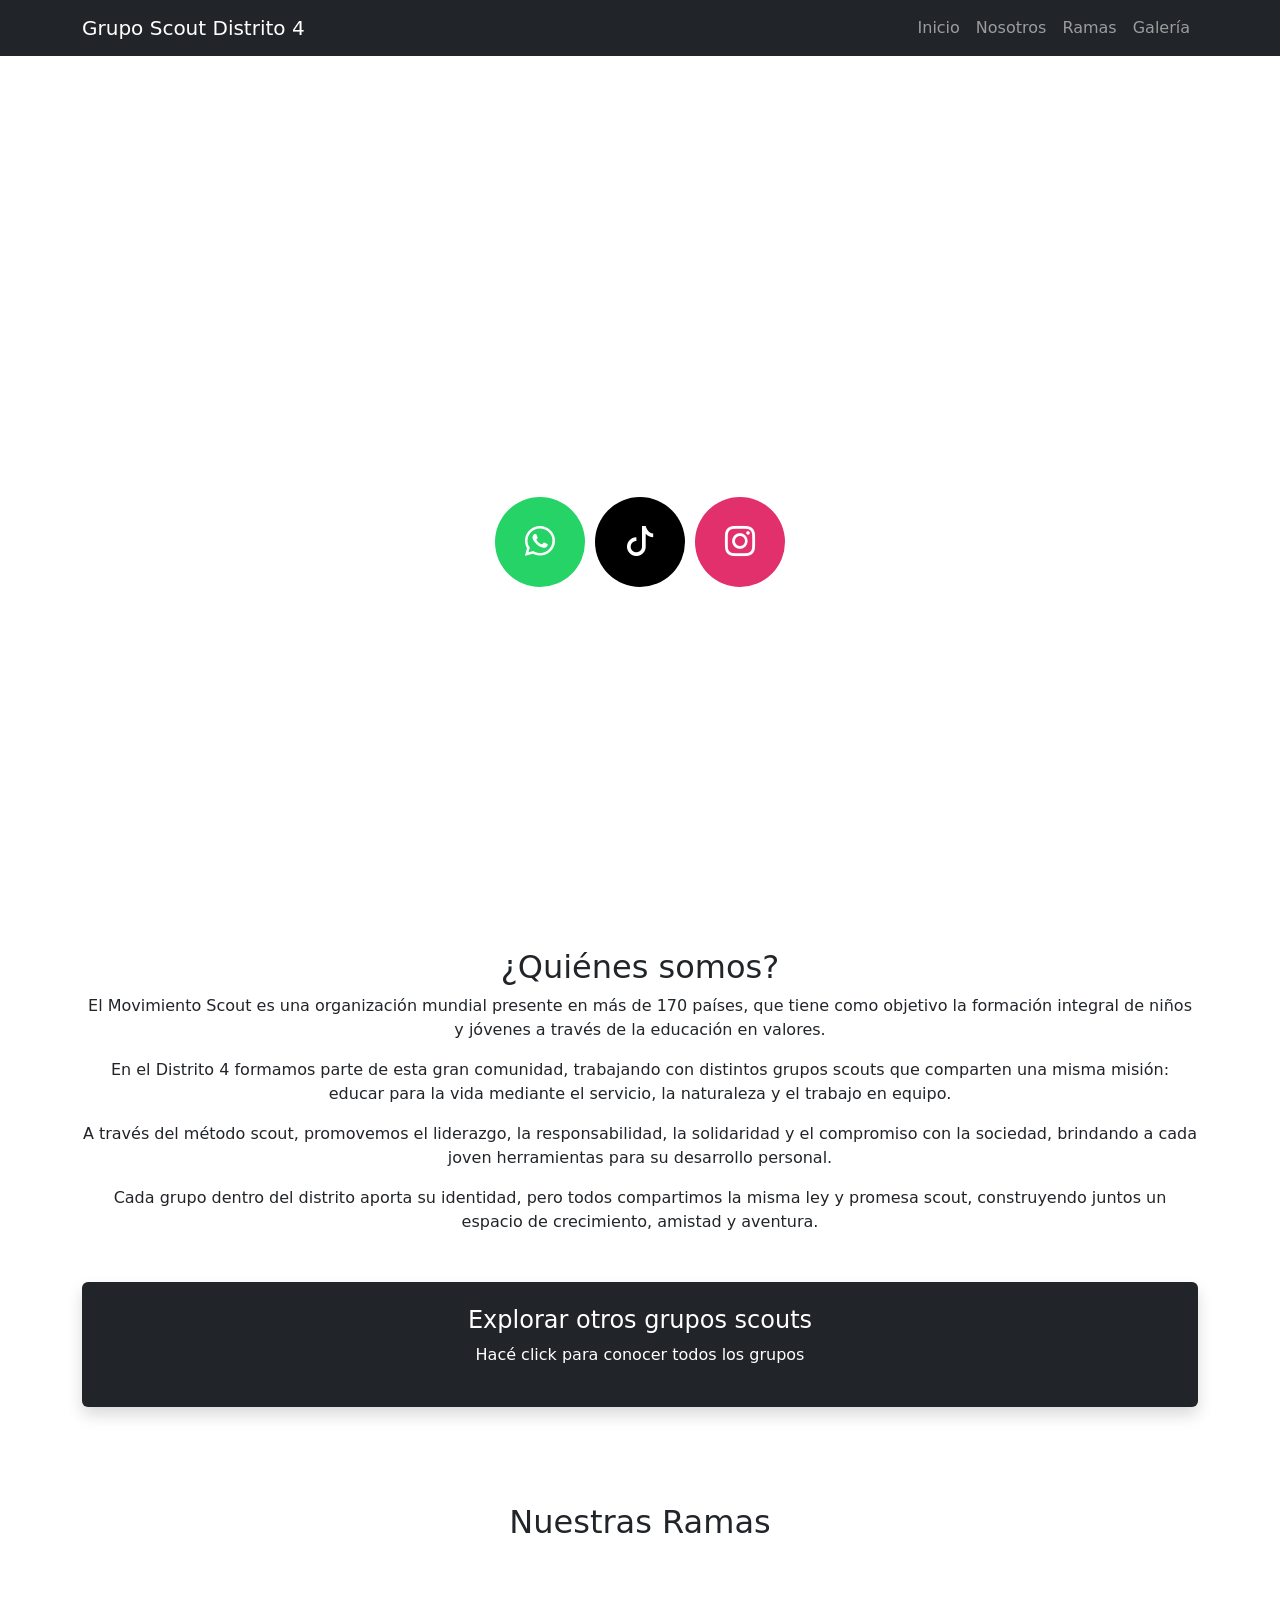
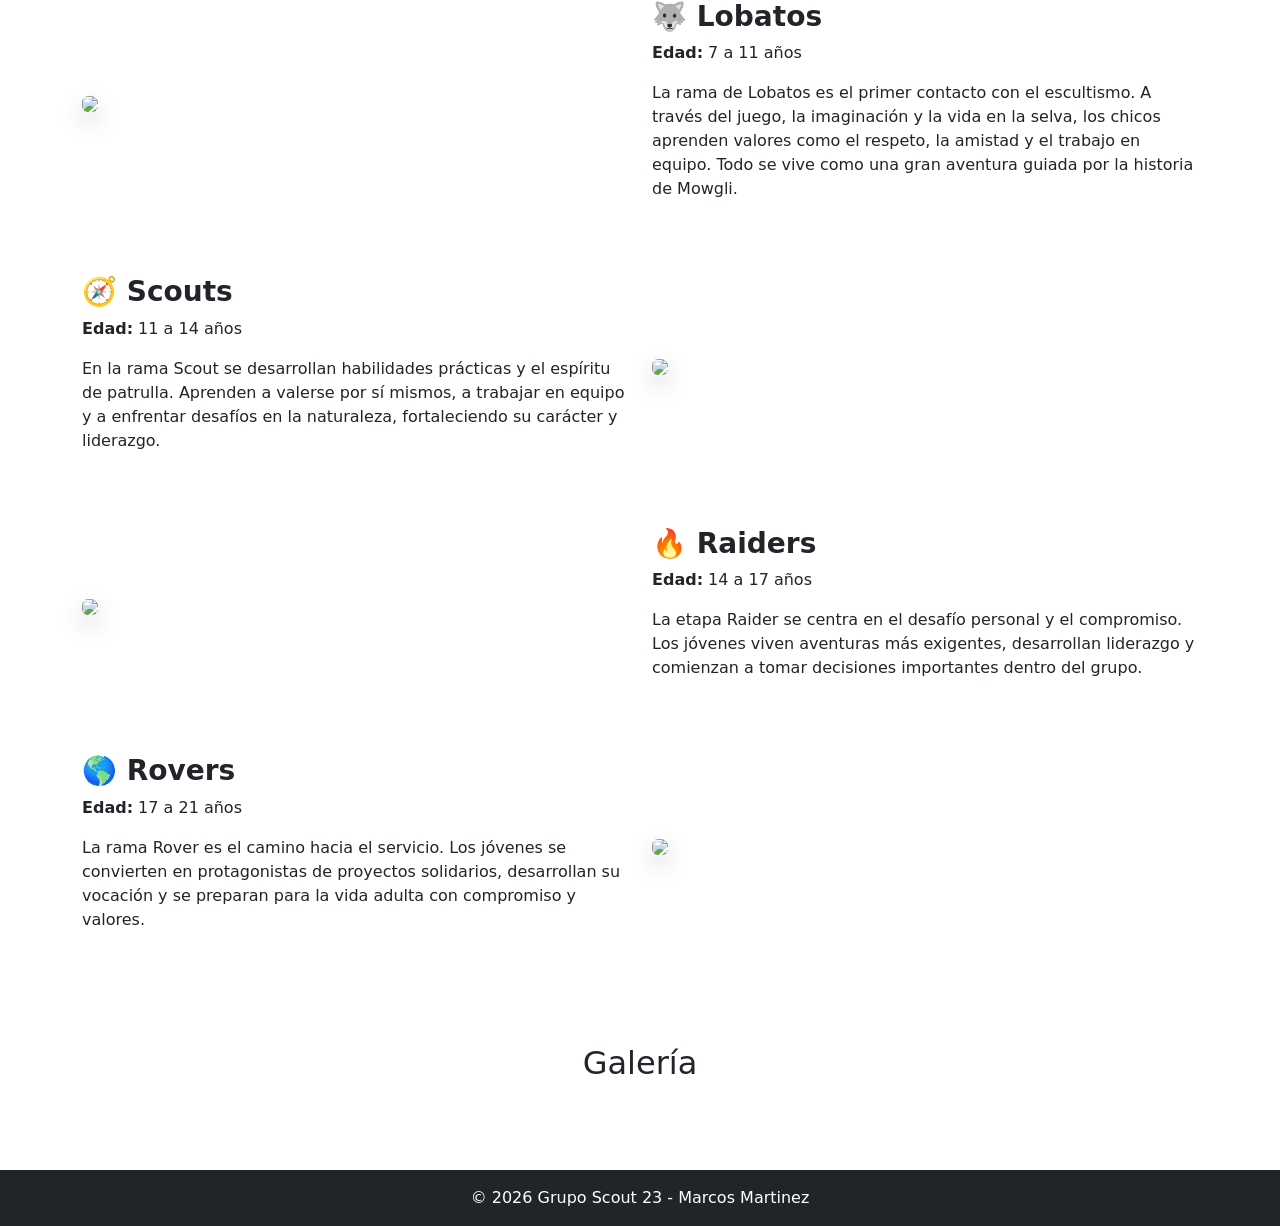
==== index.html @ 5b3af309 "Update index.html" ====
<!DOCTYPE html>
<html lang="es">
<head>
  <meta charset="UTF-8">
  <meta name="viewport" content="width=device-width, initial-scale=1.0">
  <title>Grupo Scout Distrito 4</title>

  <!-- Bootstrap -->
  <link href="https://cdn.jsdelivr.net/npm/bootstrap@5.3.0/dist/css/bootstrap.min.css" rel="stylesheet">
  <link href="https://cdn.jsdelivr.net/npm/bootstrap-icons/font/bootstrap-icons.css" rel="stylesheet">
  <!-- Animaciones -->
  <link href="https://unpkg.com/aos@2.3.1/dist/aos.css" rel="stylesheet">
  <link rel="stylesheet" href="assets/css/estilos.css">

</head>

<body>

<!-- NAVBAR -->
<nav class="navbar navbar-expand-lg navbar-dark bg-dark fixed-top">
  <div class="container">
    <a class="navbar-brand" href="#">Grupo Scout Distrito 4</a>
    <button class="navbar-toggler" data-bs-toggle="collapse" data-bs-target="#menu">☰</button>

    <div class="collapse navbar-collapse" id="menu">
      <ul class="navbar-nav ms-auto">
        <li class="nav-item"><a class="nav-link" href="#inicio">Inicio</a></li>
        <li class="nav-item"><a class="nav-link" href="#about">Nosotros</a></li>
        <li class="nav-item"><a class="nav-link" href="#ramas">Ramas</a></li>
        <li class="nav-item"><a class="nav-link" href="#galeria">Galería</a></li>
      </ul>
    </div>
  </div>
</nav>

<!-- HERO -->
<section id="inicio" class="hero d-flex align-items-center text-center text-white">
  <div class="container" data-aos="fade-up">
    <h1 class="display-4">Grupo Scout Distrito 4</h1>
    <p class="lead">Aventura, amistad y naturaleza</p>

    <h2>Seguinos en nuestras Redes</h2>
      <div class="redes-hero mt-4">

        <div class="red-expand whatsapp" onclick="toggleRed(this)">
          <i class="bi bi-whatsapp icon"></i>
          <span class="texto">
            <a href="https://wa.me/1151557910" target="_blank">WhatsApp</a>
          </span>
        </div>

        <div class="red-expand tiktok" onclick="toggleRed(this)">
          <i class="bi bi-tiktok icon"></i>
          <span class="texto">
            <a href="#">TikTok</a>
          </span>
        </div>

        <div class="red-expand instagram" onclick="toggleRed(this)">
          <i class="bi bi-instagram icon"></i>
          <span class="texto">
            <a href="https://www.instagram.com/_clansanjorge/" target="_blank">Instagram</a>
          </span>
        </div>

      </div>
  </div>
</section>

<!-- ABOUT -->
<section id="about" class="py-5">
  <div class="container text-center" data-aos="fade-up">
    <h2>¿Quiénes somos?</h2>

    <p>
      El Movimiento Scout es una organización mundial presente en más de 170 países, 
      que tiene como objetivo la formación integral de niños y jóvenes a través de la educación en valores.
    </p>

    <p>
      En el Distrito 4 formamos parte de esta gran comunidad, trabajando con distintos grupos scouts 
      que comparten una misma misión: educar para la vida mediante el servicio, la naturaleza y el trabajo en equipo.
    </p>

    <p>
      A través del método scout, promovemos el liderazgo, la responsabilidad, la solidaridad 
      y el compromiso con la sociedad, brindando a cada joven herramientas para su desarrollo personal.
    </p>

    <p>
      Cada grupo dentro del distrito aporta su identidad, pero todos compartimos la misma ley y promesa scout, 
      construyendo juntos un espacio de crecimiento, amistad y aventura.
    </p>

    <div class="mt-5">
      <a href="grupos.html" class="text-decoration-none">
        <div class="p-4 bg-dark text-white rounded shadow grupo-link">
          <h4>Explorar otros grupos scouts</h4>
          <p>Hacé click para conocer todos los grupos</p>
        </div>
      </a>
    </div>

  </div>
</section>

<section id="ramas" class="py-5">
  <div class="container">
    <h2 class="text-center mb-5">Nuestras Ramas</h2>

    <!-- LOBATOS -->
    <div class="row align-items-center mb-5" data-aos="fade-right">
      <div class="col-md-6">
        <img src="https://e0.pxfuel.com/wallpapers/967/154/desktop-wallpaper-solid-black-1920%C3%971080-black-solid-color-background-top.jpg" class="img-fluid rounded">
      </div>
      <div class="col-md-6">
        <h3>🐺 Lobatos</h3>
        <p><strong>Edad:</strong> 7 a 11 años</p>
        <p>La rama de Lobatos es el primer contacto con el escultismo. A través del juego, la imaginación y la vida en la selva, los chicos aprenden valores como el respeto, la amistad y el trabajo en equipo. Todo se vive como una gran aventura guiada por la historia de Mowgli.</p>
      </div>
    </div>

    <!-- SCOUTS -->
    <div class="row align-items-center mb-5 flex-md-row-reverse" data-aos="fade-left">
      <div class="col-md-6">
        <img src="https://e0.pxfuel.com/wallpapers/967/154/desktop-wallpaper-solid-black-1920%C3%971080-black-solid-color-background-top.jpg" class="img-fluid rounded">
      </div>
      <div class="col-md-6">
        <h3>🧭 Scouts</h3>
        <p><strong>Edad:</strong> 11 a 14 años</p>
        <p>En la rama Scout se desarrollan habilidades prácticas y el espíritu de patrulla. Aprenden a valerse por sí mismos, a trabajar en equipo y a enfrentar desafíos en la naturaleza, fortaleciendo su carácter y liderazgo.</p>
      </div>
    </div>

    <!-- RAIDERS -->
    <div class="row align-items-center mb-5" data-aos="fade-right">
      <div class="col-md-6">
        <img src="https://e0.pxfuel.com/wallpapers/967/154/desktop-wallpaper-solid-black-1920%C3%971080-black-solid-color-background-top.jpg" class="img-fluid rounded">
      </div>
      <div class="col-md-6">
        <h3>🔥 Raiders</h3>
        <p><strong>Edad:</strong> 14 a 17 años</p>
        <p>La etapa Raider se centra en el desafío personal y el compromiso. Los jóvenes viven aventuras más exigentes, desarrollan liderazgo y comienzan a tomar decisiones importantes dentro del grupo.</p>
      </div>
    </div>

    <!-- ROVERS -->
    <div class="row align-items-center flex-md-row-reverse" data-aos="fade-left">
      <div class="col-md-6">
        <img src="https://e0.pxfuel.com/wallpapers/967/154/desktop-wallpaper-solid-black-1920%C3%971080-black-solid-color-background-top.jpg" class="img-fluid rounded">
      </div>
      <div class="col-md-6">
        <h3>🌎 Rovers</h3>
        <p><strong>Edad:</strong> 17 a 21 años</p>
        <p>La rama Rover es el camino hacia el servicio. Los jóvenes se convierten en protagonistas de proyectos solidarios, desarrollan su vocación y se preparan para la vida adulta con compromiso y valores.</p>
      </div>
    </div>

  </div>
</section>

<section id="galeria" class="py-5">
  <div class="container">
    <h2 class="text-center mb-4">Galería</h2>

    <div class="row g-3">

      <!-- GALERIA 1 -->
      <div class="col-md-4" data-aos="fade-up">
        <div id="carousel1" class="carousel slide">

          <div class="carousel-inner">
            <div class="carousel-item active">
              <img src="https://e0.pxfuel.com/wallpapers/967/154/desktop-wallpaper-solid-black-1920%C3%971080-black-solid-color-background-top.jpg" class="d-block w-100 rounded">
            </div>

            <div class="carousel-item">
              <img src="https://e0.pxfuel.com/wallpapers/967/154/desktop-wallpaper-solid-black-1920%C3%971080-black-solid-color-background-top.jpg" class="d-block w-100 rounded">
            </div>
          </div>

          <button class="carousel-control-prev" data-bs-target="#carousel1" data-bs-slide="prev">‹</button>
          <button class="carousel-control-next" data-bs-target="#carousel1" data-bs-slide="next">›</button>

        </div>
      </div>

      <!-- GALERIA 2 -->
      <div class="col-md-4" data-aos="fade-up">
        <div id="carousel2" class="carousel slide">

          <div class="carousel-inner">
            <div class="carousel-item active">
              <img src="https://e0.pxfuel.com/wallpapers/967/154/desktop-wallpaper-solid-black-1920%C3%971080-black-solid-color-background-top.jpg" class="d-block w-100 rounded">
            </div>

            <div class="carousel-item">
              <img src="https://e0.pxfuel.com/wallpapers/967/154/desktop-wallpaper-solid-black-1920%C3%971080-black-solid-color-background-top.jpg" class="d-block w-100 rounded">
            </div>
          </div>

          <button class="carousel-control-prev" data-bs-target="#carousel2" data-bs-slide="prev">‹</button>
          <button class="carousel-control-next" data-bs-target="#carousel2" data-bs-slide="next">›</button>

        </div>
      </div>

      <!-- GALERIA 3 -->
      <div class="col-md-4" data-aos="fade-up">
        <div id="carousel3" class="carousel slide">

          <div class="carousel-inner">
            <div class="carousel-item active">
              <img src="https://e0.pxfuel.com/wallpapers/967/154/desktop-wallpaper-solid-black-1920%C3%971080-black-solid-color-background-top.jpg" class="d-block w-100 rounded">
            </div>

            <div class="carousel-item">
              <img src="https://e0.pxfuel.com/wallpapers/967/154/desktop-wallpaper-solid-black-1920%C3%971080-black-solid-color-background-top.jpg" class="d-block w-100 rounded">
            </div>
          </div>

          <button class="carousel-control-prev" data-bs-target="#carousel3" data-bs-slide="prev">‹</button>
          <button class="carousel-control-next" data-bs-target="#carousel3" data-bs-slide="next">›</button>

        </div>
      </div>

    </div>
  </div>
</section>

<!-- FOOTER -->
<footer class="bg-dark text-white text-center p-3">
  © 2026 Grupo Scout 23 - Marcos Martinez
</footer>

<!-- JS -->
<script src="https://cdn.jsdelivr.net/npm/bootstrap@5.3.0/dist/js/bootstrap.bundle.min.js"></script>
<script src="https://unpkg.com/aos@2.3.1/dist/aos.js"></script>

<script>
  AOS.init();
</script>

<script>
function toggleRed(element) {
  // cerrar otras
  document.querySelectorAll('.red-expand').forEach(el => {
    if (el !== element) el.classList.remove('active');
  });

  // abrir/cerrar la clickeada
  element.classList.toggle('active');
}
</script>
</body>
</html>
---- assets/css/estilos.css ----
body {
  scroll-behavior: smooth;
  overflow-x: hidden;
}
html, body {
  overflow-x: hidden;
}
.hero {
  min-height: 100dvh;
  padding: 100px 20px;
  background: url('https://e0.pxfuel.com/wallpapers/967/154/desktop-wallpaper-solid-black-1920%C3%971080-black-solid-color-background-top.jpg') center/cover no-repeat;
}

.card {
  border: none;
  border-radius: 15px;
  transition: 0.3s;
}

.card:hover {
  transform: translateY(-10px);
}

img {
  transition: 0.3s;
}

img:hover {
  transform: scale(1.05);
}
#ramas img {
  box-shadow: 0 10px 25px rgba(0,0,0,0.2);
}

#ramas h3 {
  margin-top: 10px;
  font-weight: bold;
}

.carousel-control-prev,
.carousel-control-next {
  filter: invert(1);
}

.redes-hero {
  display: flex;
  justify-content: center;
  gap: 10px;
}

/* base */
.red-expand {
  display: flex;
  align-items: center;
  width: 90px;
  height: 90px;
  border-radius: 50px;
  color: white;
  cursor: pointer;
  overflow: hidden;
  transition: 0.4s;
  padding: 0 15px;
}

/* icono */
.icon {
  min-width: 25px;
  text-align: center;
  font-weight: bold;
}

/* texto oculto */
.texto {
  opacity: 0;
  margin-left: 10px;
  white-space: nowrap;
  transition: 0.3s;
}

/* colores */
.whatsapp { background: #25D366; }
.tiktok { background: #000; }
.instagram { background: #E1306C; }

/* cuando se abre */
.red-expand.active {
  width: 190px;
}

.red-expand.active .texto {
  opacity: 1;
}
.icon {
  font-size: 30px;
  min-width: 60px;
  text-align: center;
}

/* links */
.texto a {
  color: white;
  text-decoration: none;
}

.texto a:hover {
  text-decoration: underline;
}

.navbar-toggler {
  border: none;
  font-size: 24px;
}

.navbar {
  overflow: hidden;
}
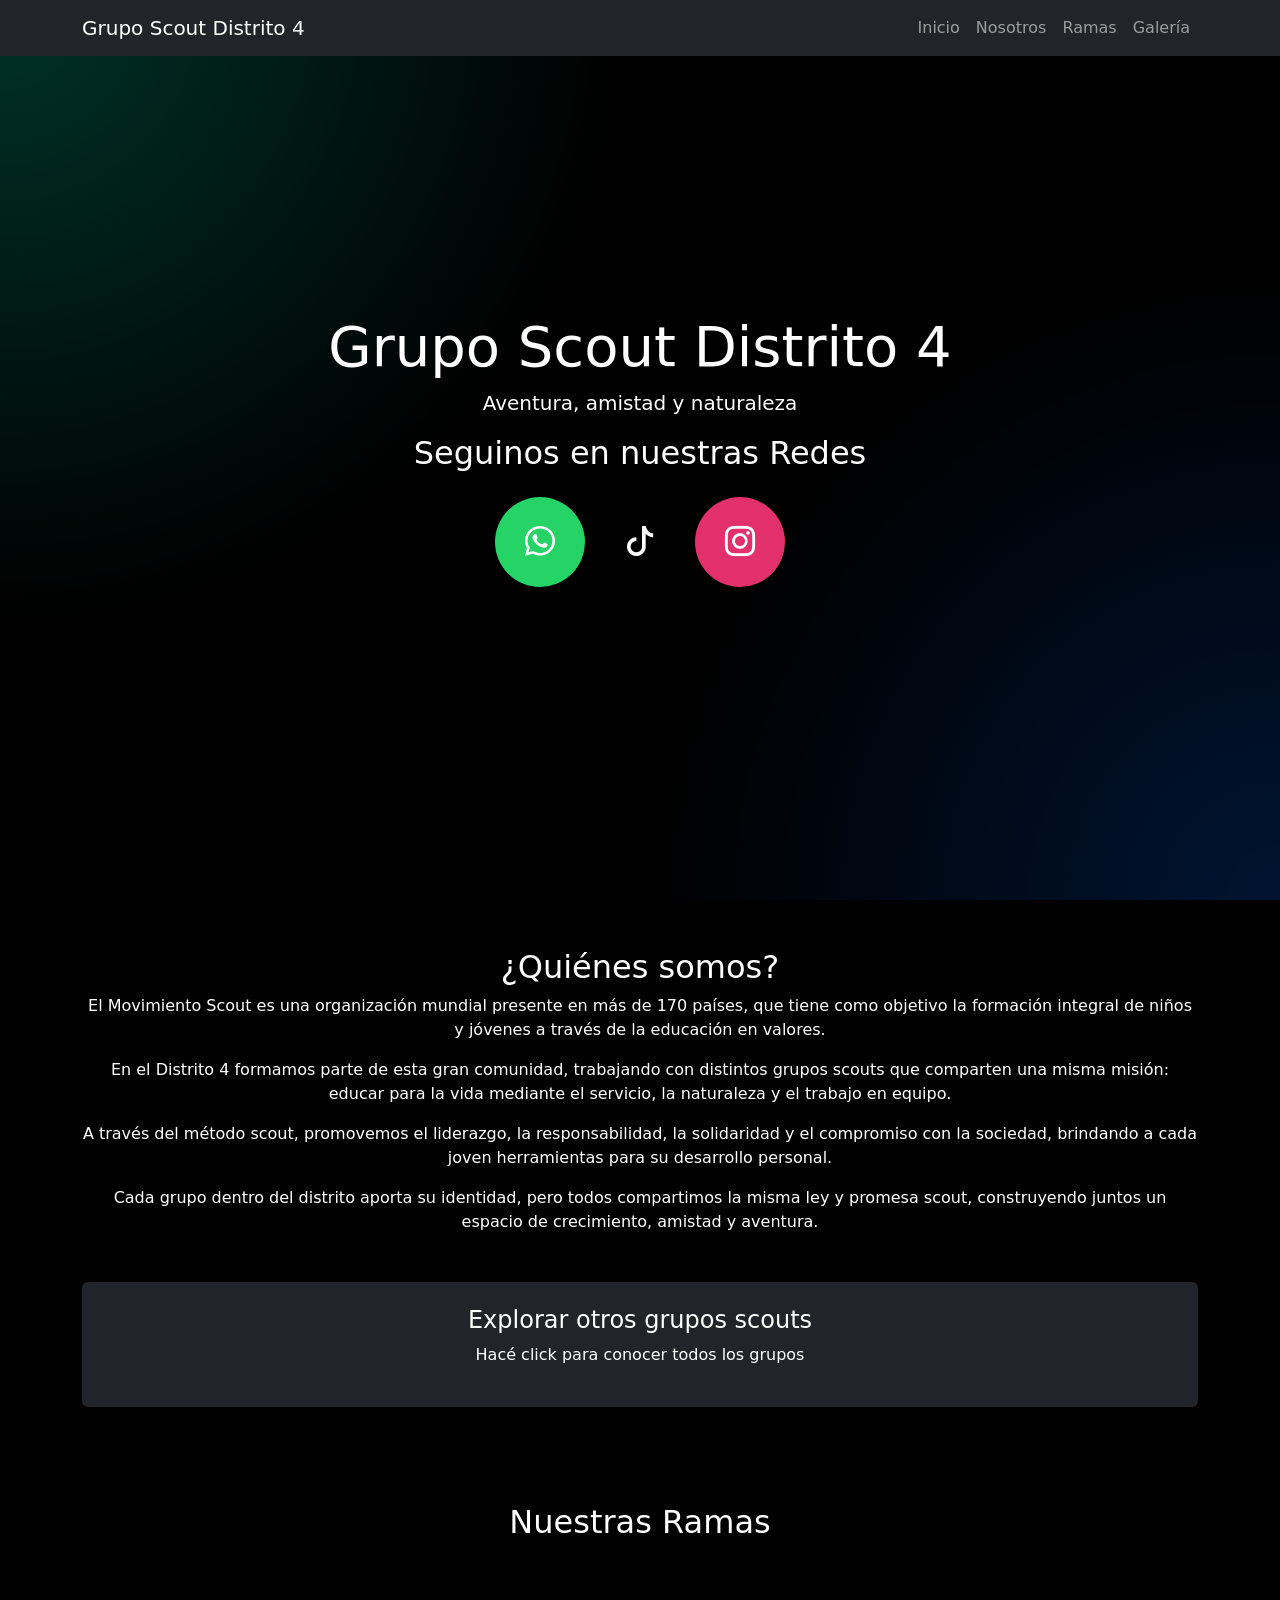
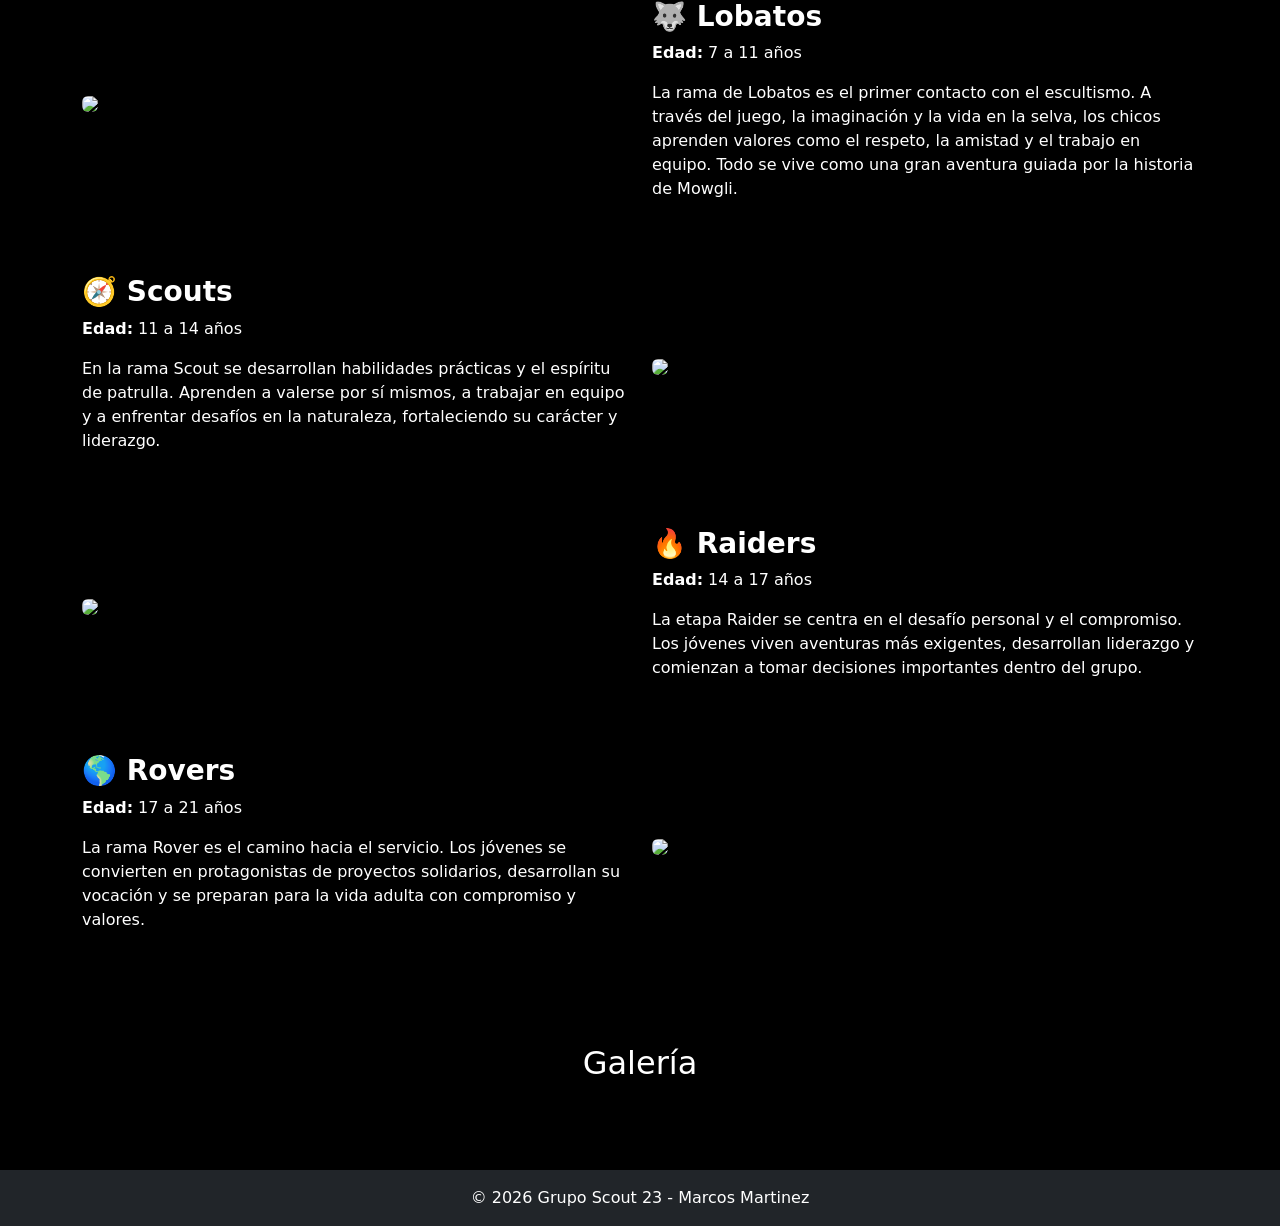
==== commit b46a19a8: "Add files via upload" ====
--- a/index.html
+++ b/index.html
@@ -20,7 +20,9 @@
 <nav class="navbar navbar-expand-lg navbar-dark bg-dark fixed-top">
   <div class="container">
     <a class="navbar-brand" href="#">Grupo Scout Distrito 4</a>
-    <button class="navbar-toggler" data-bs-toggle="collapse" data-bs-target="#menu">☰</button>
+  <button class="navbar-toggler" type="button" data-bs-toggle="collapse" data-bs-target="#menu">
+    <span class="navbar-toggler-icon"></span>
+  </button>
 
     <div class="collapse navbar-collapse" id="menu">
       <ul class="navbar-nav ms-auto">
@@ -254,4 +256,4 @@
 }
 </script>
 </body>
-</html>
+</html>
--- a/assets/css/estilos.css
+++ b/assets/css/estilos.css
@@ -114,3 +114,36 @@
 .navbar {
   overflow: hidden;
 }
+
+body {
+  background: #000;
+  overflow-x: hidden;
+  color: white;
+}
+
+body::before {
+  content: "";
+  position: fixed;
+  inset: 0;
+
+  background:
+    radial-gradient(circle at top left, #00ffcc33, transparent 40%),
+    radial-gradient(circle at bottom right, #0066ff33, transparent 40%);
+
+  z-index: -1;
+
+  animation: aurora 10s infinite alternate;
+}
+
+/* animacion */
+@keyframes aurora {
+
+  0% {
+    filter: hue-rotate(0deg);
+  }
+
+  100% {
+    filter: hue-rotate(90deg);
+  }
+
+}
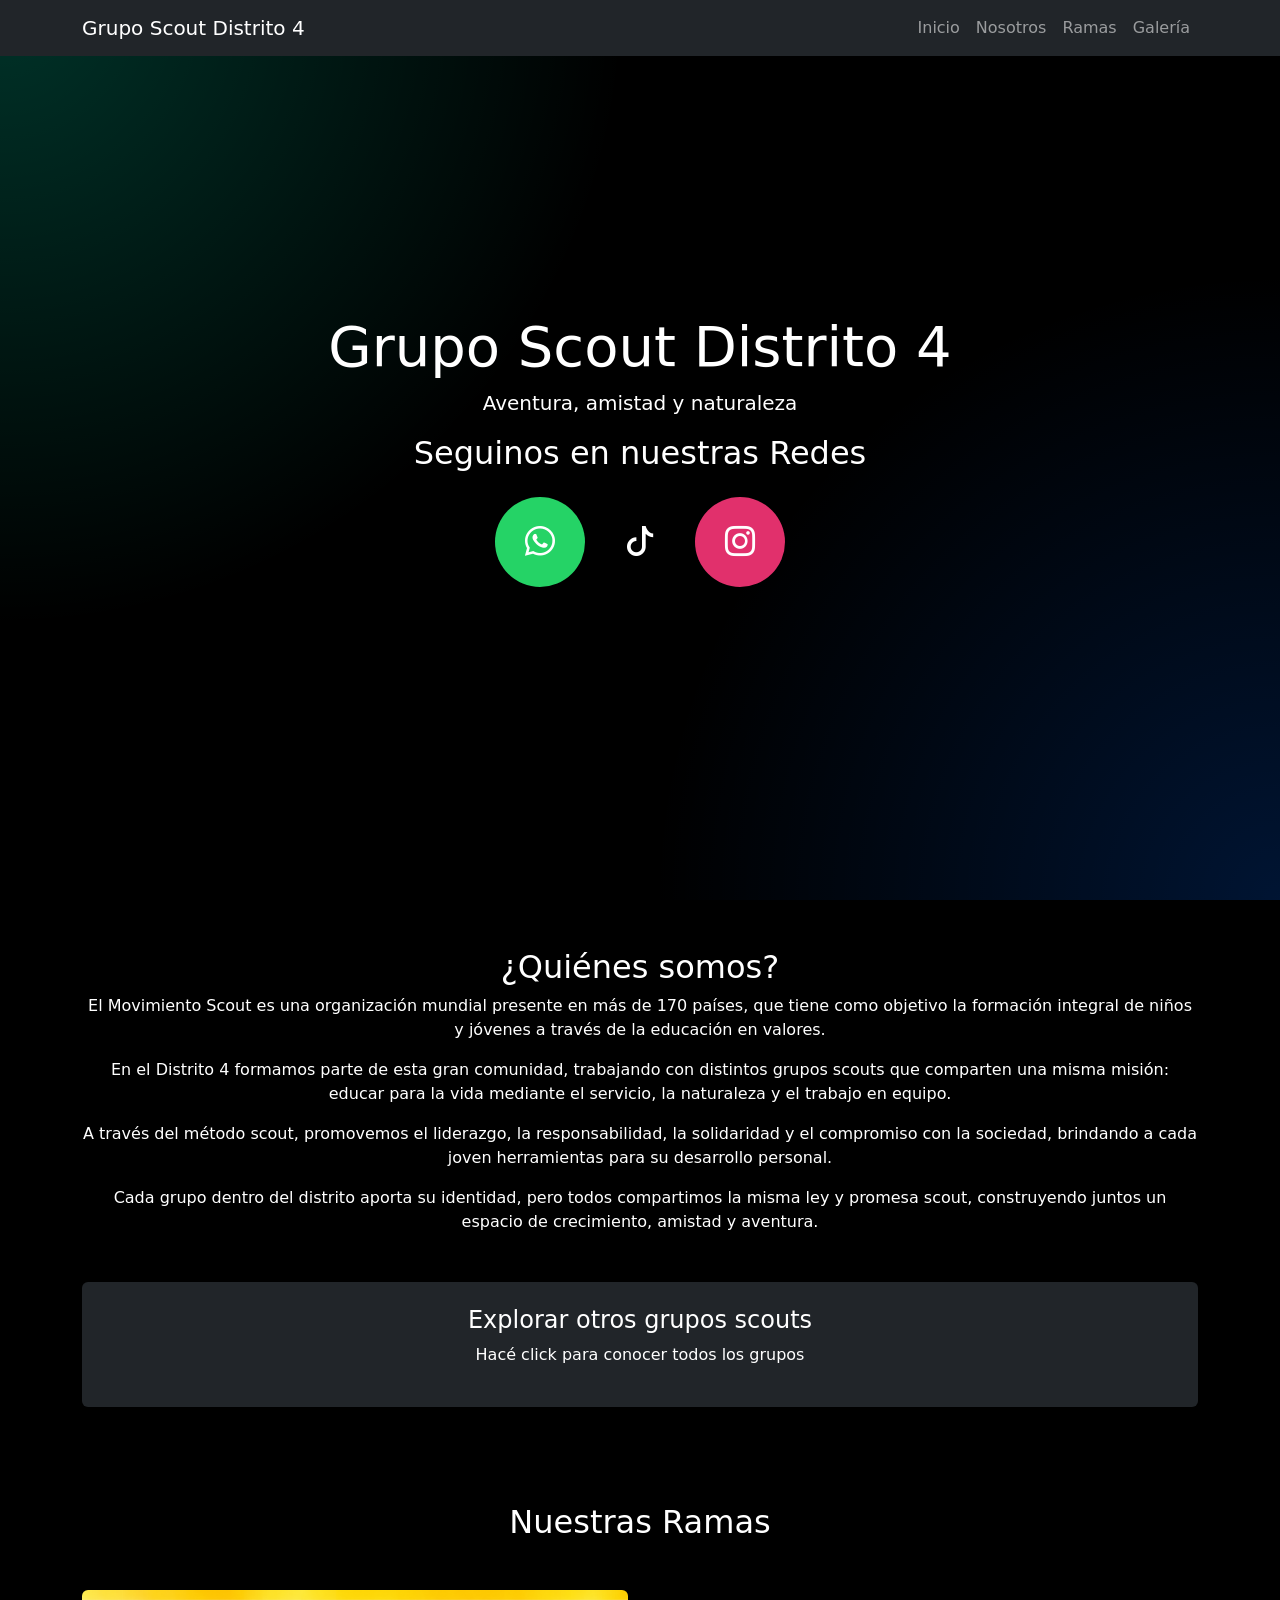
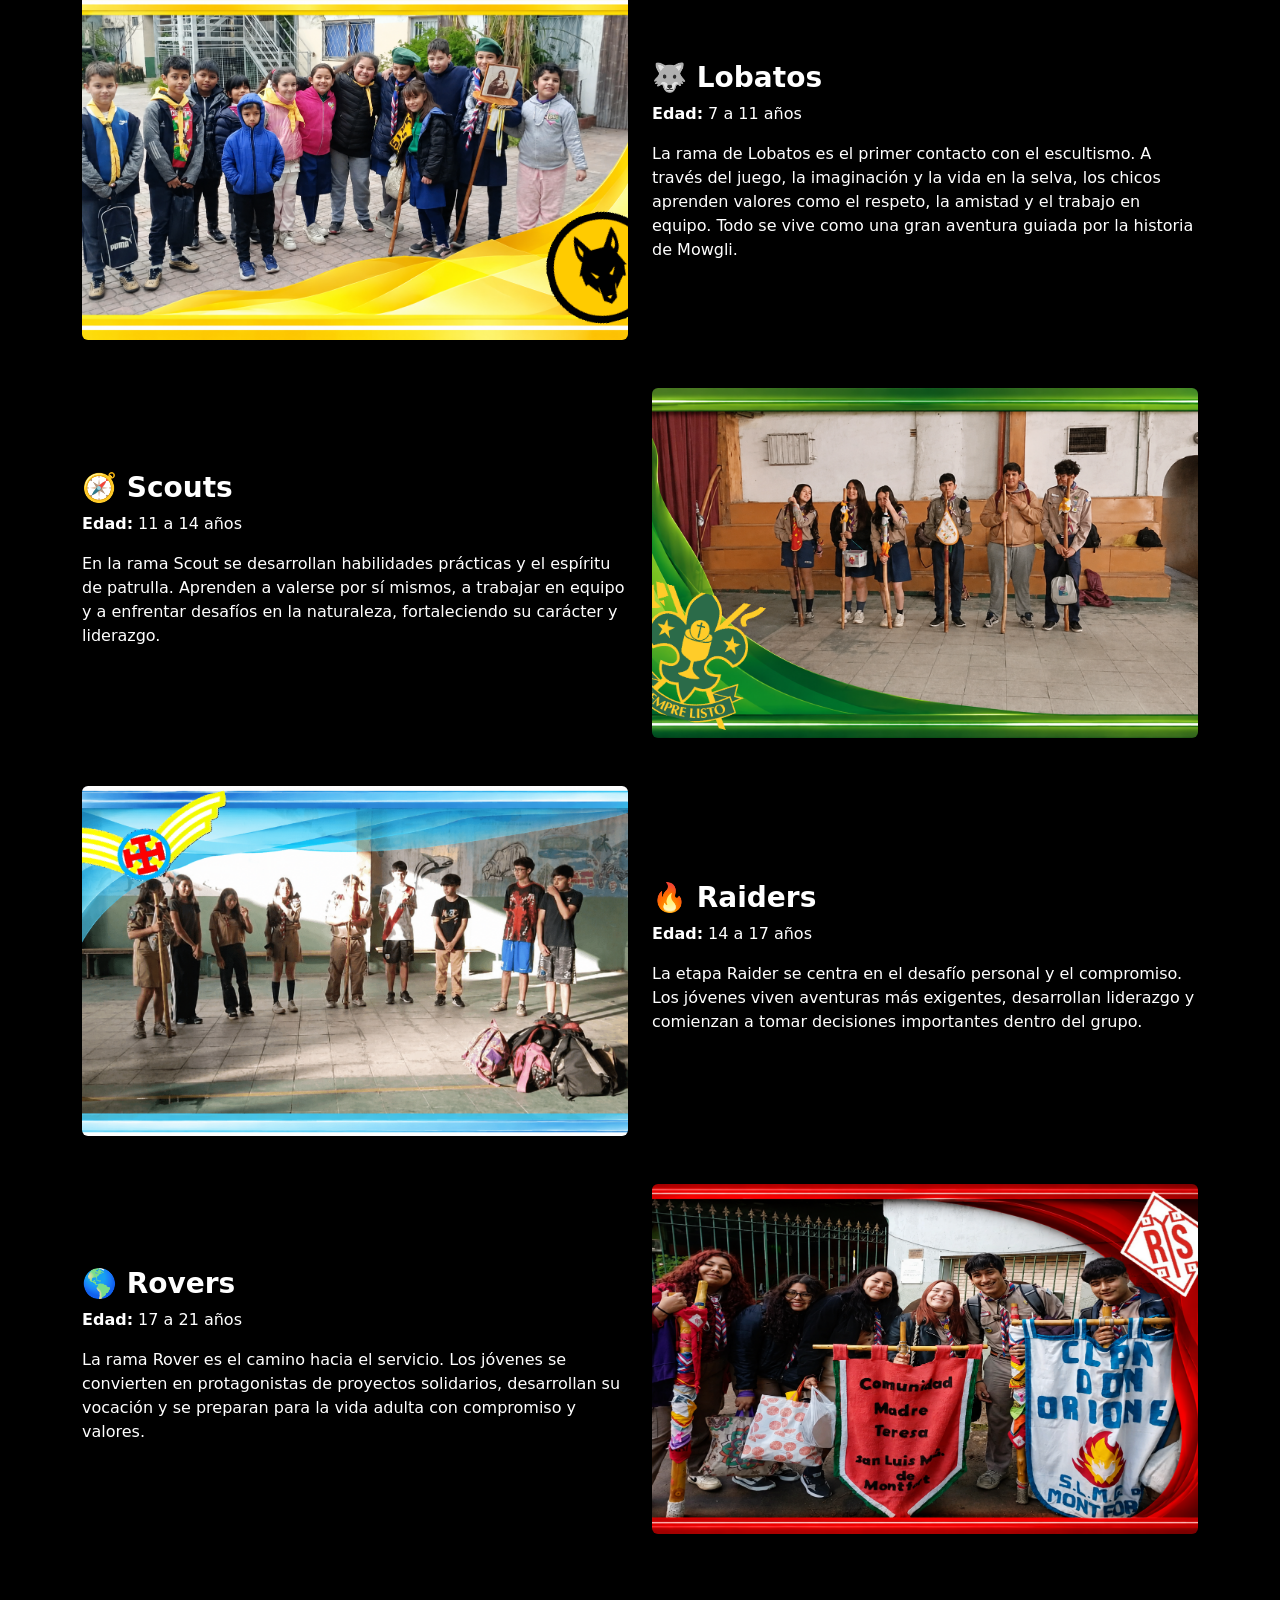
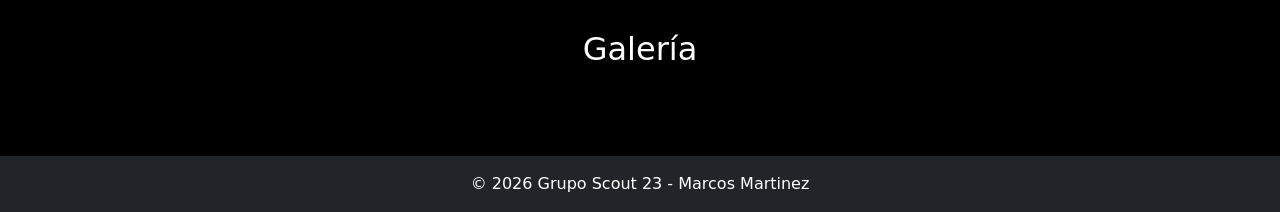
==== commit b6a69097: "Update index.html" ====
--- a/index.html
+++ b/index.html
@@ -12,6 +12,8 @@
   <link href="https://unpkg.com/aos@2.3.1/dist/aos.css" rel="stylesheet">
   <link rel="stylesheet" href="assets/css/estilos.css">
 
+  <link rel="icon" sizes="32x32" href="assets/media/clanDistritalLogo-removebg-preview.ico">
+  <link rel="apple-touch-icon" sizes="32x32" href="assets/media/clanDistritalLogo-removebg-preview.ico">
 </head>
 
 <body>
@@ -113,7 +115,7 @@
     <!-- LOBATOS -->
     <div class="row align-items-center mb-5" data-aos="fade-right">
       <div class="col-md-6">
-        <img src="https://e0.pxfuel.com/wallpapers/967/154/desktop-wallpaper-solid-black-1920%C3%971080-black-solid-color-background-top.jpg" class="img-fluid rounded">
+        <img src="assets/media/fotoManada.png" class="img-fluid rounded img-rama">
       </div>
       <div class="col-md-6">
         <h3>🐺 Lobatos</h3>
@@ -125,7 +127,7 @@
     <!-- SCOUTS -->
     <div class="row align-items-center mb-5 flex-md-row-reverse" data-aos="fade-left">
       <div class="col-md-6">
-        <img src="https://e0.pxfuel.com/wallpapers/967/154/desktop-wallpaper-solid-black-1920%C3%971080-black-solid-color-background-top.jpg" class="img-fluid rounded">
+        <img src="assets/media/fotoScout.png" class="img-fluid rounded img-rama">
       </div>
       <div class="col-md-6">
         <h3>🧭 Scouts</h3>
@@ -137,7 +139,7 @@
     <!-- RAIDERS -->
     <div class="row align-items-center mb-5" data-aos="fade-right">
       <div class="col-md-6">
-        <img src="https://e0.pxfuel.com/wallpapers/967/154/desktop-wallpaper-solid-black-1920%C3%971080-black-solid-color-background-top.jpg" class="img-fluid rounded">
+        <img src="assets/media/fotoRaider.png" class="img-fluid rounded img-rama">
       </div>
       <div class="col-md-6">
         <h3>🔥 Raiders</h3>
@@ -149,9 +151,9 @@
     <!-- ROVERS -->
     <div class="row align-items-center flex-md-row-reverse" data-aos="fade-left">
       <div class="col-md-6">
-        <img src="https://e0.pxfuel.com/wallpapers/967/154/desktop-wallpaper-solid-black-1920%C3%971080-black-solid-color-background-top.jpg" class="img-fluid rounded">
-      </div>
-      <div class="col-md-6">
+        <img src="assets/media/fotoRover.png" class="img-fluid rounded img-rama">
+      </div>
+      <div class="col-md-6" data-aos="fade-left">
         <h3>🌎 Rovers</h3>
         <p><strong>Edad:</strong> 17 a 21 años</p>
         <p>La rama Rover es el camino hacia el servicio. Los jóvenes se convierten en protagonistas de proyectos solidarios, desarrollan su vocación y se preparan para la vida adulta con compromiso y valores.</p>
@@ -177,7 +179,19 @@
             </div>
 
             <div class="carousel-item">
-              <img src="https://e0.pxfuel.com/wallpapers/967/154/desktop-wallpaper-solid-black-1920%C3%971080-black-solid-color-background-top.jpg" class="d-block w-100 rounded">
+              <img src="https://th.bing.com/th/id/OIP.ZwFHGQMCGubuvMLziiKOBgHaEP?w=310&h=180&c=7&r=0&o=5&pid=1.7" class="d-block w-100 rounded">
+            </div>
+
+            <div class="carousel-item">
+              <img src="https://th.bing.com/th/id/OIP.46caD0AxHILNcmr3pZvbXwHaEK?w=313&h=180&c=7&r=0&o=5&pid=1.7" class="d-block w-100 rounded">
+            </div>
+
+            <div class="carousel-item">
+              <img src="https://th.bing.com/th/id/OIP.Q0I3FI-TMVTOSkFVL6GyuQHaDV?w=319&h=157&c=7&r=0&o=5&pid=1.7" class="d-block w-100 rounded">
+            </div>
+
+            <div class="carousel-item">
+              <img src="https://th.bing.com/th/id/OIP.s-2T1Pu0bToG-7j9GZwDOwHaEK?w=288&h=180&c=7&r=0&o=5&pid=1.7" class="d-block w-100 rounded">
             </div>
           </div>
 
@@ -197,7 +211,19 @@
             </div>
 
             <div class="carousel-item">
-              <img src="https://e0.pxfuel.com/wallpapers/967/154/desktop-wallpaper-solid-black-1920%C3%971080-black-solid-color-background-top.jpg" class="d-block w-100 rounded">
+              <img src="https://th.bing.com/th/id/OIP.ZwFHGQMCGubuvMLziiKOBgHaEP?w=310&h=180&c=7&r=0&o=5&pid=1.7" class="d-block w-100 rounded">
+            </div>
+
+            <div class="carousel-item">
+              <img src="https://th.bing.com/th/id/OIP.46caD0AxHILNcmr3pZvbXwHaEK?w=313&h=180&c=7&r=0&o=5&pid=1.7" class="d-block w-100 rounded">
+            </div>
+
+            <div class="carousel-item">
+              <img src="https://th.bing.com/th/id/OIP.Q0I3FI-TMVTOSkFVL6GyuQHaDV?w=319&h=157&c=7&r=0&o=5&pid=1.7" class="d-block w-100 rounded">
+            </div>
+
+            <div class="carousel-item">
+              <img src="https://th.bing.com/th/id/OIP.s-2T1Pu0bToG-7j9GZwDOwHaEK?w=288&h=180&c=7&r=0&o=5&pid=1.7" class="d-block w-100 rounded">
             </div>
           </div>
 
@@ -217,7 +243,19 @@
             </div>
 
             <div class="carousel-item">
-              <img src="https://e0.pxfuel.com/wallpapers/967/154/desktop-wallpaper-solid-black-1920%C3%971080-black-solid-color-background-top.jpg" class="d-block w-100 rounded">
+              <img src="https://th.bing.com/th/id/OIP.ZwFHGQMCGubuvMLziiKOBgHaEP?w=310&h=180&c=7&r=0&o=5&pid=1.7" class="d-block w-100 rounded">
+            </div>
+
+            <div class="carousel-item">
+              <img src="https://th.bing.com/th/id/OIP.46caD0AxHILNcmr3pZvbXwHaEK?w=313&h=180&c=7&r=0&o=5&pid=1.7" class="d-block w-100 rounded">
+            </div>
+
+            <div class="carousel-item">
+              <img src="https://th.bing.com/th/id/OIP.Q0I3FI-TMVTOSkFVL6GyuQHaDV?w=319&h=157&c=7&r=0&o=5&pid=1.7" class="d-block w-100 rounded">
+            </div>
+
+            <div class="carousel-item">
+              <img src="https://th.bing.com/th/id/OIP.s-2T1Pu0bToG-7j9GZwDOwHaEK?w=288&h=180&c=7&r=0&o=5&pid=1.7" class="d-block w-100 rounded">
             </div>
           </div>
 
@@ -256,4 +294,4 @@
 }
 </script>
 </body>
-</html>+</html>
--- a/assets/css/estilos.css
+++ b/assets/css/estilos.css
@@ -146,4 +146,23 @@
     filter: hue-rotate(90deg);
   }
 
-}+}
+.img-rama {
+  width: 100%;
+  height: 350px;
+
+  object-fit: cover;
+  border-radius: 15px;
+}
+
+/* CELULAR */
+@media (max-width: 768px) {
+
+  .img-rama {
+    height: auto;
+    max-height: 300px;
+
+    object-fit: contain;
+  }
+
+}
